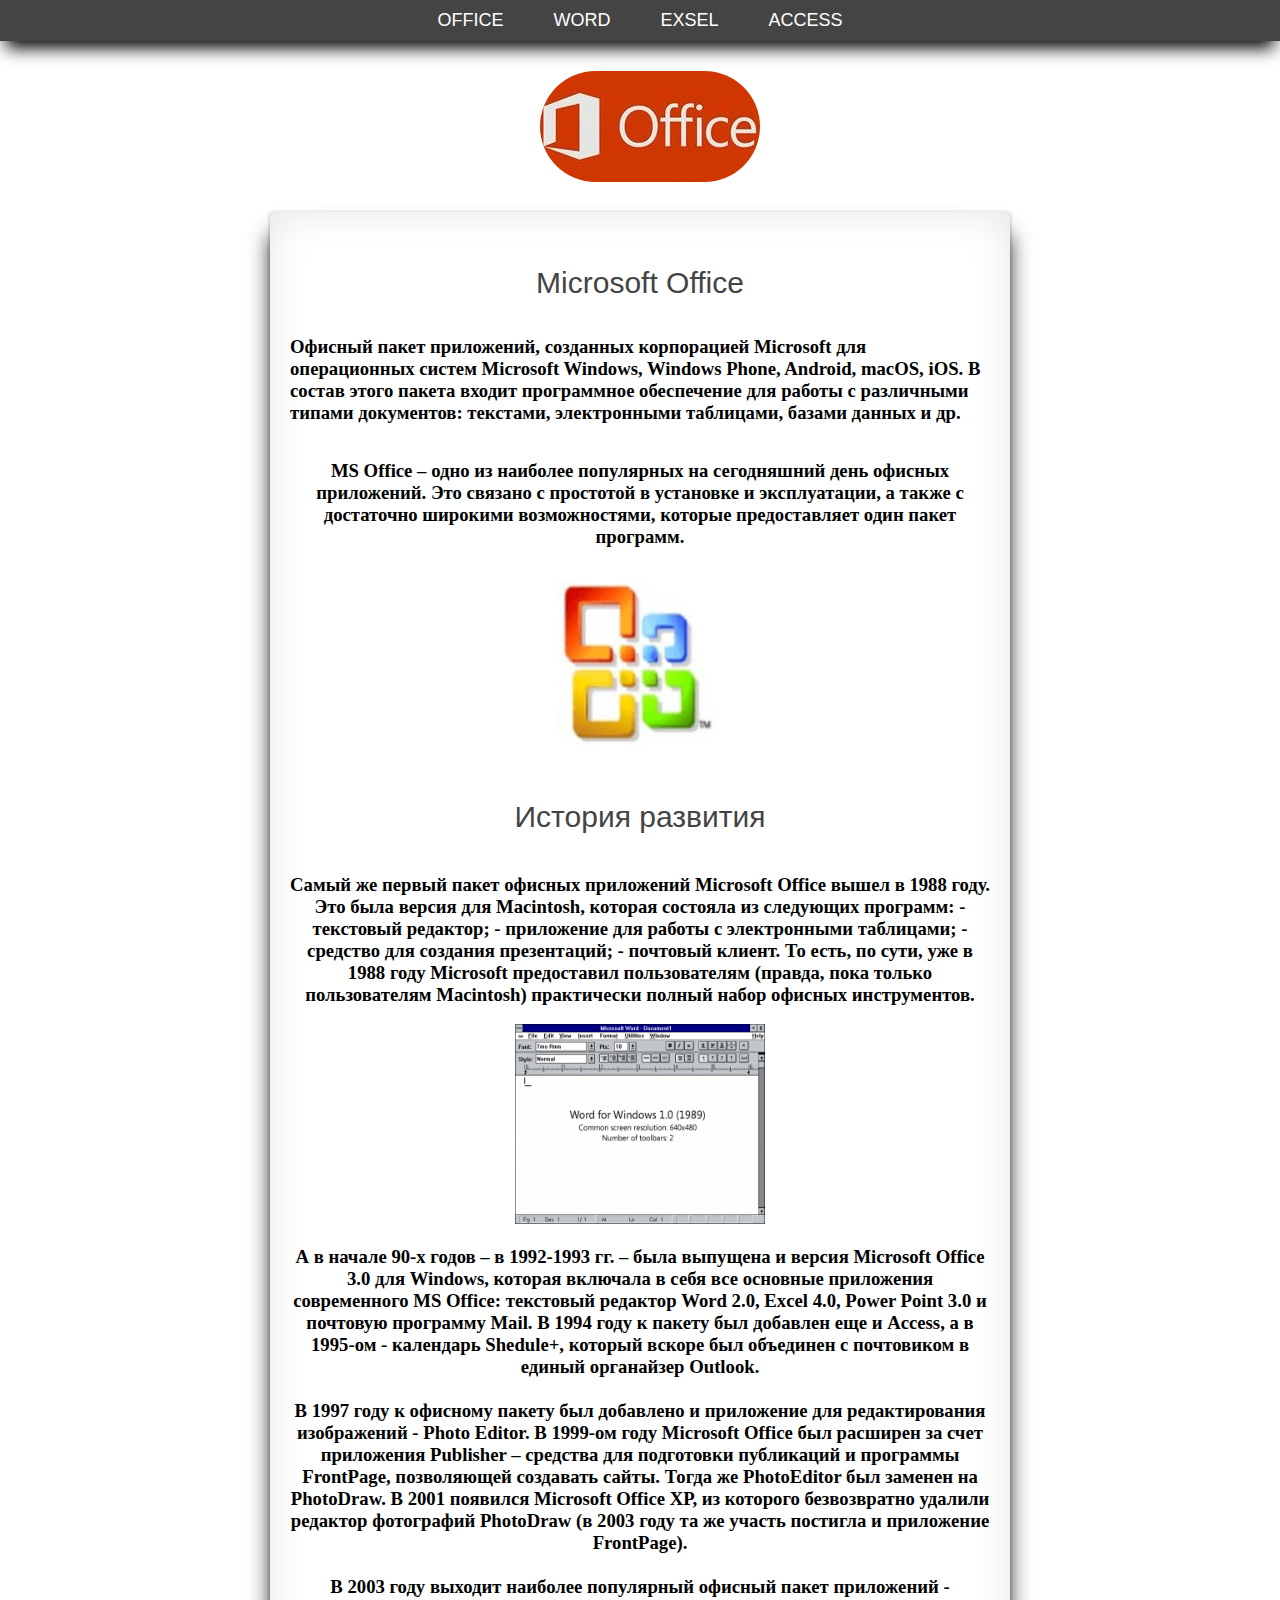
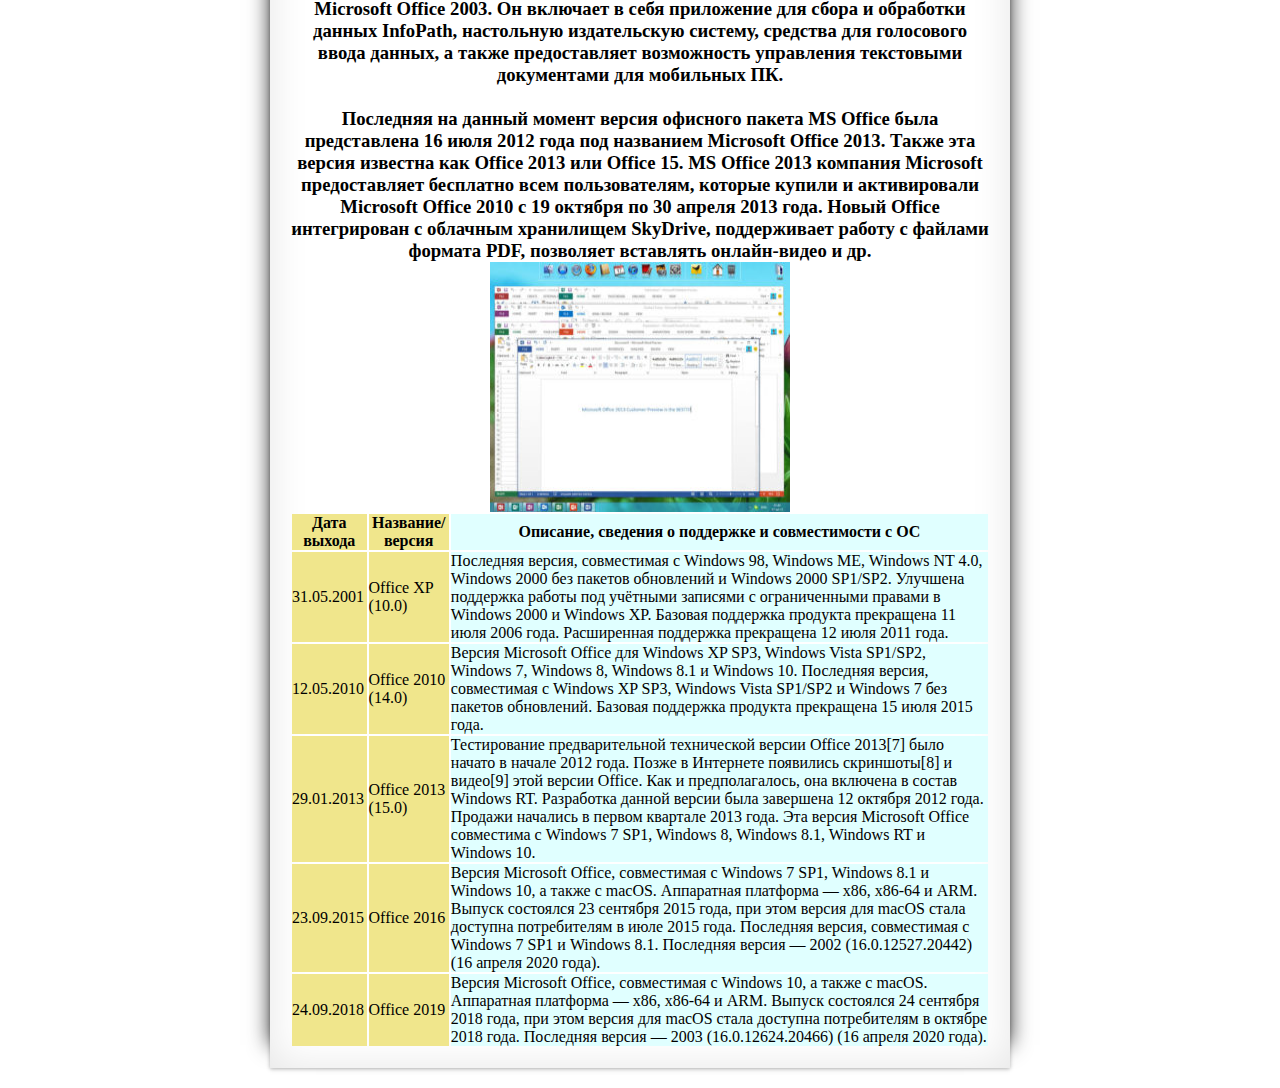
==== index.html @ 29defe3b "Rename OFFICE.html to index.html" ====
<html>
<head>
<title>MS OFFICE</title>
<meta charset="utf-8">
<link rel="stylesheet" type="text/css" href="20.css">
</head>
<body>
<div class="blok-menu">
<ul class="menu">
<li><a href="OFFICE.html">OFFICE</a></li>
<li><a href="WORD.html">WORD</a></li>
<li><a href="EXSEL.html">EXSEL</a></li>
<li><a href="ACСESS.html">ACСESS</a></li>
</ul>
</div>
<div class="logo">
<img width="220px" height="111px" src="image\logo.jpg" >
</div>
<div class="content">

<h2><br>Microsoft Office</h2></br>

<br><h3> Офисный пакет приложений, созданных корпорацией Microsoft для операционных систем Microsoft Windows, Windows Phone, Android, macOS, iOS. В состав этого пакета входит программное обеспечение для работы с различными типами документов: текстами, электронными таблицами, базами данных и др.</h3></br>
 <center>
<br><h3>MS Office – одно из наиболее популярных на сегодняшний день офисных приложений. Это связано с простотой в установке и эксплуатации, а также с достаточно широкими возможностями, которые предоставляет один пакет программ.</h3></br>
<img width="200px" height="200px" src="image\10.png">
<h2><br>История развития</h2></br>
<h3><br>Cамый же первый пакет офисных приложений Microsoft Office вышел в 1988 году. Это была версия для Macintosh, которая состояла из следующих программ:

- текстовый редактор;
- приложение для работы с электронными таблицами;
- средство для создания презентаций;
- почтовый клиент.

То есть, по сути, уже в 1988 году Microsoft предоставил пользователям (правда, пока только пользователям Macintosh) практически полный набор офисных инструментов.</h3><br>
<img width="250px" height="200px"src="image\11.png">
<h3><br>А в начале 90-х годов – в 1992-1993 гг. – была выпущена и версия Microsoft Office 3.0 для Windows, которая включала в себя все основные приложения современного MS Office: текстовый редактор Word 2.0, Excel 4.0, Power Point 3.0 и почтовую программу Mail. В 1994 году к пакету был добавлен еще и Access, а в 1995-ом - календарь Shedule+, который вскоре был объединен с почтовиком в единый органайзер Outlook.
	<h3><br>В 1997 году к офисному пакету был добавлено и приложение для редактирования изображений - Photo Editor. В 1999-ом году Microsoft Office был расширен за счет приложения Publisher – средства для подготовки публикаций и программы FrontPage, позволяющей создавать сайты. Тогда же PhotoEditor был заменен на PhotoDraw.

В 2001 появился Microsoft Office ХР, из которого безвозвратно удалили редактор фотографий PhotoDraw (в 2003 году та же участь постигла и приложение FrontPage).</h3>
<h3><br>В 2003 году выходит наиболее популярный офисный пакет приложений - Microsoft Office 2003. Он включает в себя приложение для сбора и обработки данных InfoPath, настольную издательскую систему, средства для голосового ввода данных, а также предоставляет возможность управления текстовыми документами для мобильных ПК.
<h3><br>Последняя на данный момент версия офисного пакета MS Office была представлена 16 июля 2012 года под названием Microsoft Office 2013. Также эта версия известна как Office 2013 или Office 15. MS Office 2013 компания Microsoft предоставляет бесплатно всем пользователям, которые купили и активировали Microsoft Office 2010 с 19 октября по 30 апреля 2013 года. Новый Office интегрирован с облачным хранилищем SkyDrive, поддерживает работу с файлами формата PDF, позволяет вставлять онлайн-видео и др.</h3>
<img width="300px" height="250px" src="image\15.jpg">

<table>
  <colgroup>
    <col span="2" style="background:Khaki"><!-- С помощью этой конструкции задаем цвет фона для первых двух столбцов таблицы-->
    <col style="background-color:LightCyan"><!-- Задаем цвет фона для следующего (одного) столбца таблицы-->
  </colgroup>
  <tr>
    <th>Дата выхода</th>
    <th>Название/версия</th>
    <th>Описание, сведения о поддержке и совместимости с ОС</th>
  </tr>
  <tr>
    <td>31.05.2001</td>
    <td>Office XP (10.0)</td>
    <td>Последняя версия, совместимая с Windows 98, Windows ME, Windows NT 4.0, Windows 2000 без пакетов обновлений и Windows 2000 SP1/SP2. Улучшена поддержка работы под учётными записями с ограниченными правами в Windows 2000 и Windows XP. Базовая поддержка продукта прекращена 11 июля 2006 года. Расширенная поддержка прекращена 12 июля 2011 года.</td>
  </tr>
  <tr>
    <td>12.05.2010</td>
    <td>Office 2010 (14.0)</td>
    <td>Версия Microsoft Office для Windows XP SP3, Windows Vista SP1/SP2, Windows 7, Windows 8, Windows 8.1 и Windows 10. Последняя версия, совместимая с Windows XP SP3, Windows Vista SP1/SP2 и Windows 7 без пакетов обновлений. Базовая поддержка продукта прекращена 15 июля 2015 года.</td>
  </tr>
  <td>29.01.2013</td>
    <td>Office 2013 (15.0)</td>
    <td>Тестирование предварительной технической версии Office 2013[7] было начато в начале 2012 года. Позже в Интернете появились скриншоты[8] и видео[9] этой версии Office. Как и предполагалось, она включена в состав Windows RT. Разработка данной версии была завершена 12 октября 2012 года. Продажи начались в первом квартале 2013 года. Эта версия Microsoft Office совместима с Windows 7 SP1, Windows 8, Windows 8.1, Windows RT и Windows 10.
</td>
<tr>
	<td>23.09.2015</td>
		<td>Office 2016</td>
			<td>Версия Microsoft Office, совместимая с Windows 7 SP1, Windows 8.1 и Windows 10, а также с macOS. Аппаратная платформа — x86, x86-64 и ARM. Выпуск состоялся 23 сентября 2015 года, при этом версия для macOS стала доступна потребителям в июле 2015 года. Последняя версия, совместимая с Windows 7 SP1 и Windows 8.1. Последняя версия — 2002 (16.0.12527.20442) (16 апреля 2020 года).</td>
		</tr>
		<tr>
			<td>24.09.2018</td>
				<td>Office 2019</td>
					<td>Версия Microsoft Office, совместимая с Windows 10, а также с macOS. Аппаратная платформа — x86, x86-64 и ARM. Выпуск состоялся 24 сентября 2018 года, при этом версия для macOS стала доступна потребителям в октябре 2018 года. Последняя версия — 2003 (16.0.12624.20466) (16 апреля 2020 года).</td>
</table>

</center>
</div>
<div class="footer">
<p> </p>
</div>
</body>
</html>
---- 20.css ----
*
{
margin:0px ;
padding:0px;
}

.menu li
{
float:left;
list-style: none;
margin:10px 25px ;
}
.blok-menu
{
overflow: hidden;
background: #444;
box-shadow: 0px 13px 17px -6px #000000;
}
.menu
{
margin:0 auto;
display:table;
}
.menu li a
{
font: 18px Verdana, Arial, Helvetica, sans-serif;
color:#fff;
text-decoration: none;
}
.menu li a:hover
{
font: 18px Verdana, Arial, Helvetica, sans-serif;
color:#ccc;
border-bottom:1px dotted #ccc;
}
 
.logo
{
margin:0 auto;
width:200px;
margin-top:30px;
margin-bottom:30px;
}
 
.logo img
{
-moz-border-radius: 200px; /* Firefox */
-webkit-border-radius: 200px; /* Safari, Google Chrome */
-khtml-border-radius: 200px; /* KHTML */
-o-border-radius: 200px; /* Opera */
-ms-border-radius: 200px; /* IE8 */
-icab-border-radius: 200px; /* Icab */
border-radius: 200px; /* CSS3 */
}
 
.content
{
width:700px;
margin:0 auto;
padding:20px;
box-shadow: 0 1px 4px rgba(0, 0, 0, .3), -23px 0 20px -23px rgba(0, 0, 0, .8), 23px 0 20px -23px rgba(0, 0, 0, .8), 0 0 40px rgba(0, 0, 0, .1) inset;
}
 
.content h2
{
font: 30px Verdana, Arial, Helvetica, sans-serif;
color:#444;
text-align:center;
}
 
.content p
{
font: 14px Verdana, Arial, Helvetica, sans-serif;
color:#444;
text-indent:20px;
}
 
.footer
{
width:100%;
text-align:center;
margin-top:20px;
}
.footer p, .footer a
{
font: 14px Verdana, Arial, Helvetica, sans-serif;
color:#444;
}
 
.footer a
{
text-decoration: none;
border-bottom:1px dotted #444;
}
 
.footer a:hover
{
text-decoration: none;
border:0px;
}
.a.button7 {
  font-weight: 700;
  color: white;
  text-decoration: none;
  padding: .8em 1em calc(.8em + 3px);
  border-radius: 3px;
  background: rgb(64,199,129);
  box-shadow: 0 -3px rgb(53,167,110) inset;
  transition: 0.2s;
} 
.a.button7:hover { background: rgb(53, 167, 110); }
.a.button7:active {
  background: rgb(33,147,90);
  box-shadow: 0 3px rgb(33,147,90) inset;
}
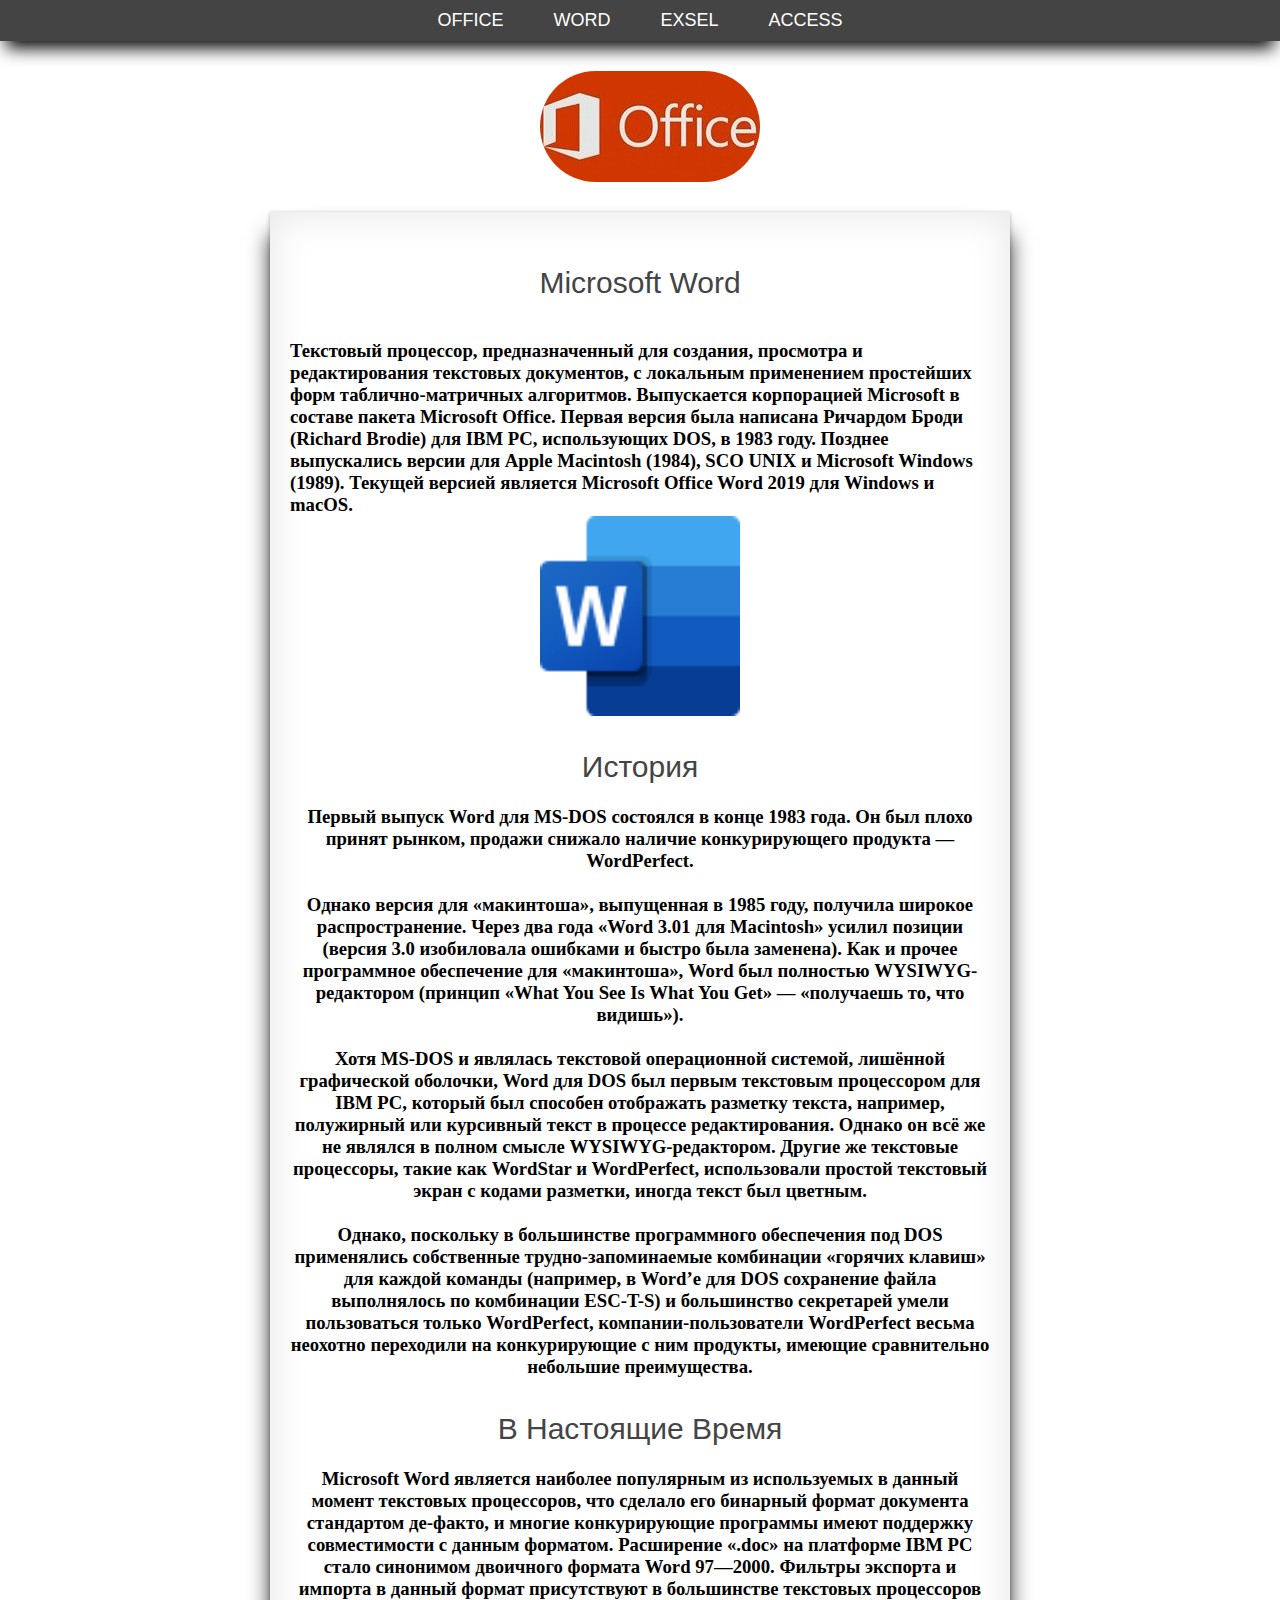
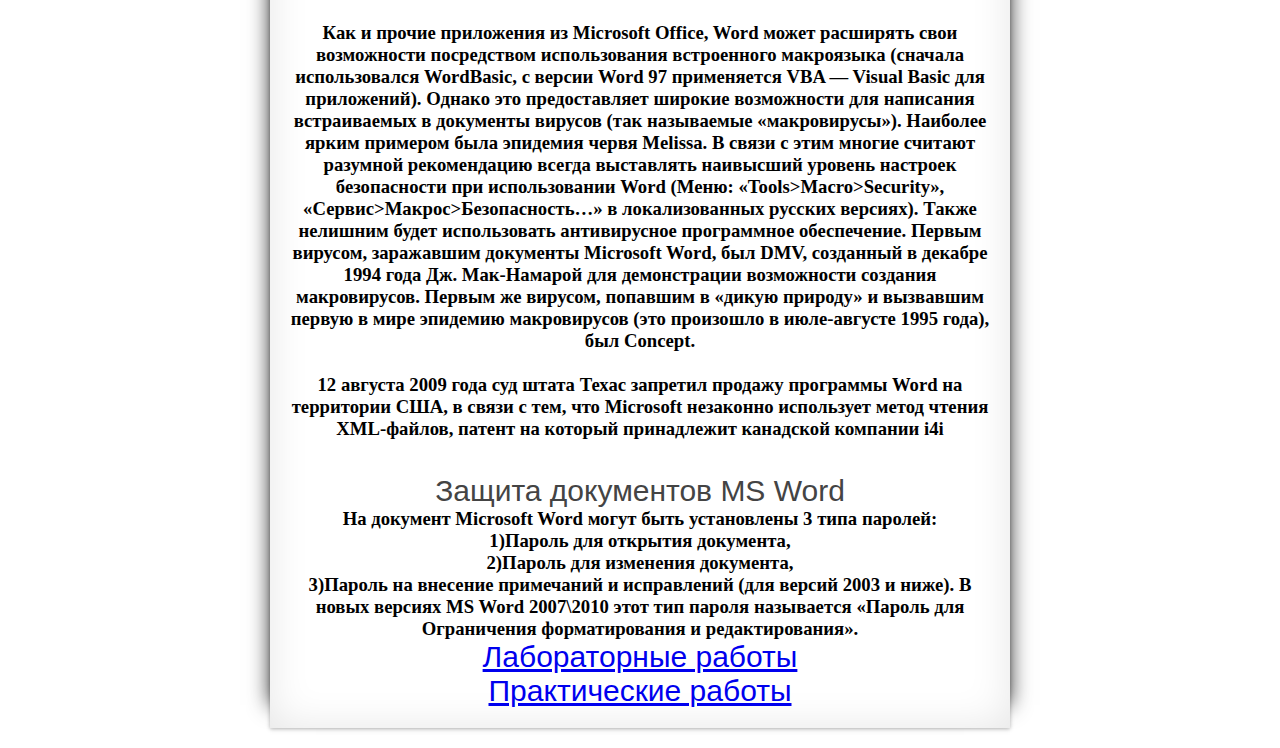
==== commit 4bfb3d09: "Rename MWORD.html to index.html" ====
--- a/index.html
+++ b/index.html
@@ -7,10 +7,11 @@
 <body>
 <div class="blok-menu">
 <ul class="menu">
-<li><a href="OFFICE.html">OFFICE</a></li>
-<li><a href="WORD.html">WORD</a></li>
+<li><a href="index.html">OFFICE</a></li>
+<li><a href="MWORD.html">WORD</a></li>
 <li><a href="EXSEL.html">EXSEL</a></li>
 <li><a href="ACСESS.html">ACСESS</a></li>
+
 </ul>
 </div>
 <div class="logo">
@@ -18,65 +19,28 @@
 </div>
 <div class="content">
 
-<h2><br>Microsoft Office</h2></br>
+<h2><br>Microsoft Word</h2></br>
+<h3><br>Текстовый процессор, предназначенный для создания, просмотра и редактирования текстовых документов, с локальным применением простейших форм таблично-матричных алгоритмов. Выпускается корпорацией Microsoft в составе пакета Microsoft Office. Первая версия была написана Ричардом Броди (Richard Brodie) для IBM PC, использующих DOS, в 1983 году. Позднее выпускались версии для Apple Macintosh (1984), SCO UNIX и Microsoft Windows (1989). Текущей версией является Microsoft Office Word 2019 для Windows и macOS.</h3>
+ <center>
+ 	<img width="200px" height="200px" src="image\12.png">
+ 	<h2><br>История</h2>
+ 	<h3><br>Первый выпуск Word для MS-DOS состоялся в конце 1983 года. Он был плохо принят рынком, продажи снижало наличие конкурирующего продукта — WordPerfect.</h3>
 
-<br><h3> Офисный пакет приложений, созданных корпорацией Microsoft для операционных систем Microsoft Windows, Windows Phone, Android, macOS, iOS. В состав этого пакета входит программное обеспечение для работы с различными типами документов: текстами, электронными таблицами, базами данных и др.</h3></br>
- <center>
-<br><h3>MS Office – одно из наиболее популярных на сегодняшний день офисных приложений. Это связано с простотой в установке и эксплуатации, а также с достаточно широкими возможностями, которые предоставляет один пакет программ.</h3></br>
-<img width="200px" height="200px" src="image\10.png">
-<h2><br>История развития</h2></br>
-<h3><br>Cамый же первый пакет офисных приложений Microsoft Office вышел в 1988 году. Это была версия для Macintosh, которая состояла из следующих программ:
+<h3><br>Однако версия для «макинтоша», выпущенная в 1985 году, получила широкое распространение. Через два года «Word 3.01 для Macintosh» усилил позиции (версия 3.0 изобиловала ошибками и быстро была заменена). Как и прочее программное обеспечение для «макинтоша», Word был полностью WYSIWYG-редактором (принцип «What You See Is What You Get» — «получаешь то, что видишь»).</h3>
 
-- текстовый редактор;
-- приложение для работы с электронными таблицами;
-- средство для создания презентаций;
-- почтовый клиент.
-
-То есть, по сути, уже в 1988 году Microsoft предоставил пользователям (правда, пока только пользователям Macintosh) практически полный набор офисных инструментов.</h3><br>
-<img width="250px" height="200px"src="image\11.png">
-<h3><br>А в начале 90-х годов – в 1992-1993 гг. – была выпущена и версия Microsoft Office 3.0 для Windows, которая включала в себя все основные приложения современного MS Office: текстовый редактор Word 2.0, Excel 4.0, Power Point 3.0 и почтовую программу Mail. В 1994 году к пакету был добавлен еще и Access, а в 1995-ом - календарь Shedule+, который вскоре был объединен с почтовиком в единый органайзер Outlook.
-	<h3><br>В 1997 году к офисному пакету был добавлено и приложение для редактирования изображений - Photo Editor. В 1999-ом году Microsoft Office был расширен за счет приложения Publisher – средства для подготовки публикаций и программы FrontPage, позволяющей создавать сайты. Тогда же PhotoEditor был заменен на PhotoDraw.
-
-В 2001 появился Microsoft Office ХР, из которого безвозвратно удалили редактор фотографий PhotoDraw (в 2003 году та же участь постигла и приложение FrontPage).</h3>
-<h3><br>В 2003 году выходит наиболее популярный офисный пакет приложений - Microsoft Office 2003. Он включает в себя приложение для сбора и обработки данных InfoPath, настольную издательскую систему, средства для голосового ввода данных, а также предоставляет возможность управления текстовыми документами для мобильных ПК.
-<h3><br>Последняя на данный момент версия офисного пакета MS Office была представлена 16 июля 2012 года под названием Microsoft Office 2013. Также эта версия известна как Office 2013 или Office 15. MS Office 2013 компания Microsoft предоставляет бесплатно всем пользователям, которые купили и активировали Microsoft Office 2010 с 19 октября по 30 апреля 2013 года. Новый Office интегрирован с облачным хранилищем SkyDrive, поддерживает работу с файлами формата PDF, позволяет вставлять онлайн-видео и др.</h3>
-<img width="300px" height="250px" src="image\15.jpg">
-
-<table>
-  <colgroup>
-    <col span="2" style="background:Khaki"><!-- С помощью этой конструкции задаем цвет фона для первых двух столбцов таблицы-->
-    <col style="background-color:LightCyan"><!-- Задаем цвет фона для следующего (одного) столбца таблицы-->
-  </colgroup>
-  <tr>
-    <th>Дата выхода</th>
-    <th>Название/версия</th>
-    <th>Описание, сведения о поддержке и совместимости с ОС</th>
-  </tr>
-  <tr>
-    <td>31.05.2001</td>
-    <td>Office XP (10.0)</td>
-    <td>Последняя версия, совместимая с Windows 98, Windows ME, Windows NT 4.0, Windows 2000 без пакетов обновлений и Windows 2000 SP1/SP2. Улучшена поддержка работы под учётными записями с ограниченными правами в Windows 2000 и Windows XP. Базовая поддержка продукта прекращена 11 июля 2006 года. Расширенная поддержка прекращена 12 июля 2011 года.</td>
-  </tr>
-  <tr>
-    <td>12.05.2010</td>
-    <td>Office 2010 (14.0)</td>
-    <td>Версия Microsoft Office для Windows XP SP3, Windows Vista SP1/SP2, Windows 7, Windows 8, Windows 8.1 и Windows 10. Последняя версия, совместимая с Windows XP SP3, Windows Vista SP1/SP2 и Windows 7 без пакетов обновлений. Базовая поддержка продукта прекращена 15 июля 2015 года.</td>
-  </tr>
-  <td>29.01.2013</td>
-    <td>Office 2013 (15.0)</td>
-    <td>Тестирование предварительной технической версии Office 2013[7] было начато в начале 2012 года. Позже в Интернете появились скриншоты[8] и видео[9] этой версии Office. Как и предполагалось, она включена в состав Windows RT. Разработка данной версии была завершена 12 октября 2012 года. Продажи начались в первом квартале 2013 года. Эта версия Microsoft Office совместима с Windows 7 SP1, Windows 8, Windows 8.1, Windows RT и Windows 10.
-</td>
-<tr>
-	<td>23.09.2015</td>
-		<td>Office 2016</td>
-			<td>Версия Microsoft Office, совместимая с Windows 7 SP1, Windows 8.1 и Windows 10, а также с macOS. Аппаратная платформа — x86, x86-64 и ARM. Выпуск состоялся 23 сентября 2015 года, при этом версия для macOS стала доступна потребителям в июле 2015 года. Последняя версия, совместимая с Windows 7 SP1 и Windows 8.1. Последняя версия — 2002 (16.0.12527.20442) (16 апреля 2020 года).</td>
-		</tr>
-		<tr>
-			<td>24.09.2018</td>
-				<td>Office 2019</td>
-					<td>Версия Microsoft Office, совместимая с Windows 10, а также с macOS. Аппаратная платформа — x86, x86-64 и ARM. Выпуск состоялся 24 сентября 2018 года, при этом версия для macOS стала доступна потребителям в октябре 2018 года. Последняя версия — 2003 (16.0.12624.20466) (16 апреля 2020 года).</td>
-</table>
-
+<h3><br>Хотя MS-DOS и являлась текстовой операционной системой, лишённой графической оболочки, Word для DOS был первым текстовым процессором для IBM PC, который был способен отображать разметку текста, например, полужирный или курсивный текст в процессе редактирования. Однако он всё же не являлся в полном смысле WYSIWYG-редактором. Другие же текстовые процессоры, такие как WordStar и WordPerfect, использовали простой текстовый экран с кодами разметки, иногда текст был цветным.</h3>
+<h3><br>Однако, поскольку в большинстве программного обеспечения под DOS применялись собственные трудно-запоминаемые комбинации «горячих клавиш» для каждой команды (например, в Word’е для DOS сохранение файла выполнялось по комбинации ESC-T-S) и большинство секретарей умели пользоваться только WordPerfect, компании-пользователи WordPerfect весьма неохотно переходили на конкурирующие с ним продукты, имеющие сравнительно небольшие преимущества.</h3>
+<h2><br>В Настоящие Время</h2>
+<h3><br>Microsoft Word является наиболее популярным из используемых в данный момент текстовых процессоров, что сделало его бинарный формат документа стандартом де-факто, и многие конкурирующие программы имеют поддержку совместимости с данным форматом. Расширение «.doc» на платформе IBM PC стало синонимом двоичного формата Word 97—2000. Фильтры экспорта и импорта в данный формат присутствуют в большинстве текстовых процессоров</h3>
+<h3><br>Как и прочие приложения из Microsoft Office, Word может расширять свои возможности посредством использования встроенного макроязыка (сначала использовался WordBasic, с версии Word 97 применяется VBA — Visual Basic для приложений). Однако это предоставляет широкие возможности для написания встраиваемых в документы вирусов (так называемые «макровирусы»). Наиболее ярким примером была эпидемия червя Melissa. В связи с этим многие считают разумной рекомендацию всегда выставлять наивысший уровень настроек безопасности при использовании Word (Меню: «Tools>Macro>Security», «Сервис>Макрос>Безопасность…» в локализованных русских версиях). Также нелишним будет использовать антивирусное программное обеспечение. Первым вирусом, заражавшим документы Microsoft Word, был DMV, созданный в декабре 1994 года Дж. Мак-Намарой для демонстрации возможности создания макровирусов. Первым же вирусом, попавшим в «дикую природу» и вызвавшим первую в мире эпидемию макровирусов (это произошло в июле-августе 1995 года), был Concept.</h3>
+<h3><br>12 августа 2009 года суд штата Техас запретил продажу программы Word на территории США, в связи с тем, что Microsoft незаконно использует метод чтения XML-файлов, патент на который принадлежит канадской компании i4i</h3>
+<h2><br>Защита документов MS Word</h2>
+<h3>На документ Microsoft Word могут быть установлены 3 типа паролей:</h3>
+<h3> 1)Пароль для открытия документа,</h3>
+<h3>2)Пароль для изменения документа,</h3>
+<h3>3)Пароль на внесение примечаний и исправлений (для версий 2003 и ниже). В новых версиях MS Word 2007\2010 этот тип пароля называется «Пароль для Ограничения форматирования и редактирования».</h3>
+<h2><a href="Работа1.html" class="button7">Лабораторные работы </a></h2>
+<h2><a href="Работа2.html" class="button7">Практические работы </a>
 </center>
 </div>
 <div class="footer">
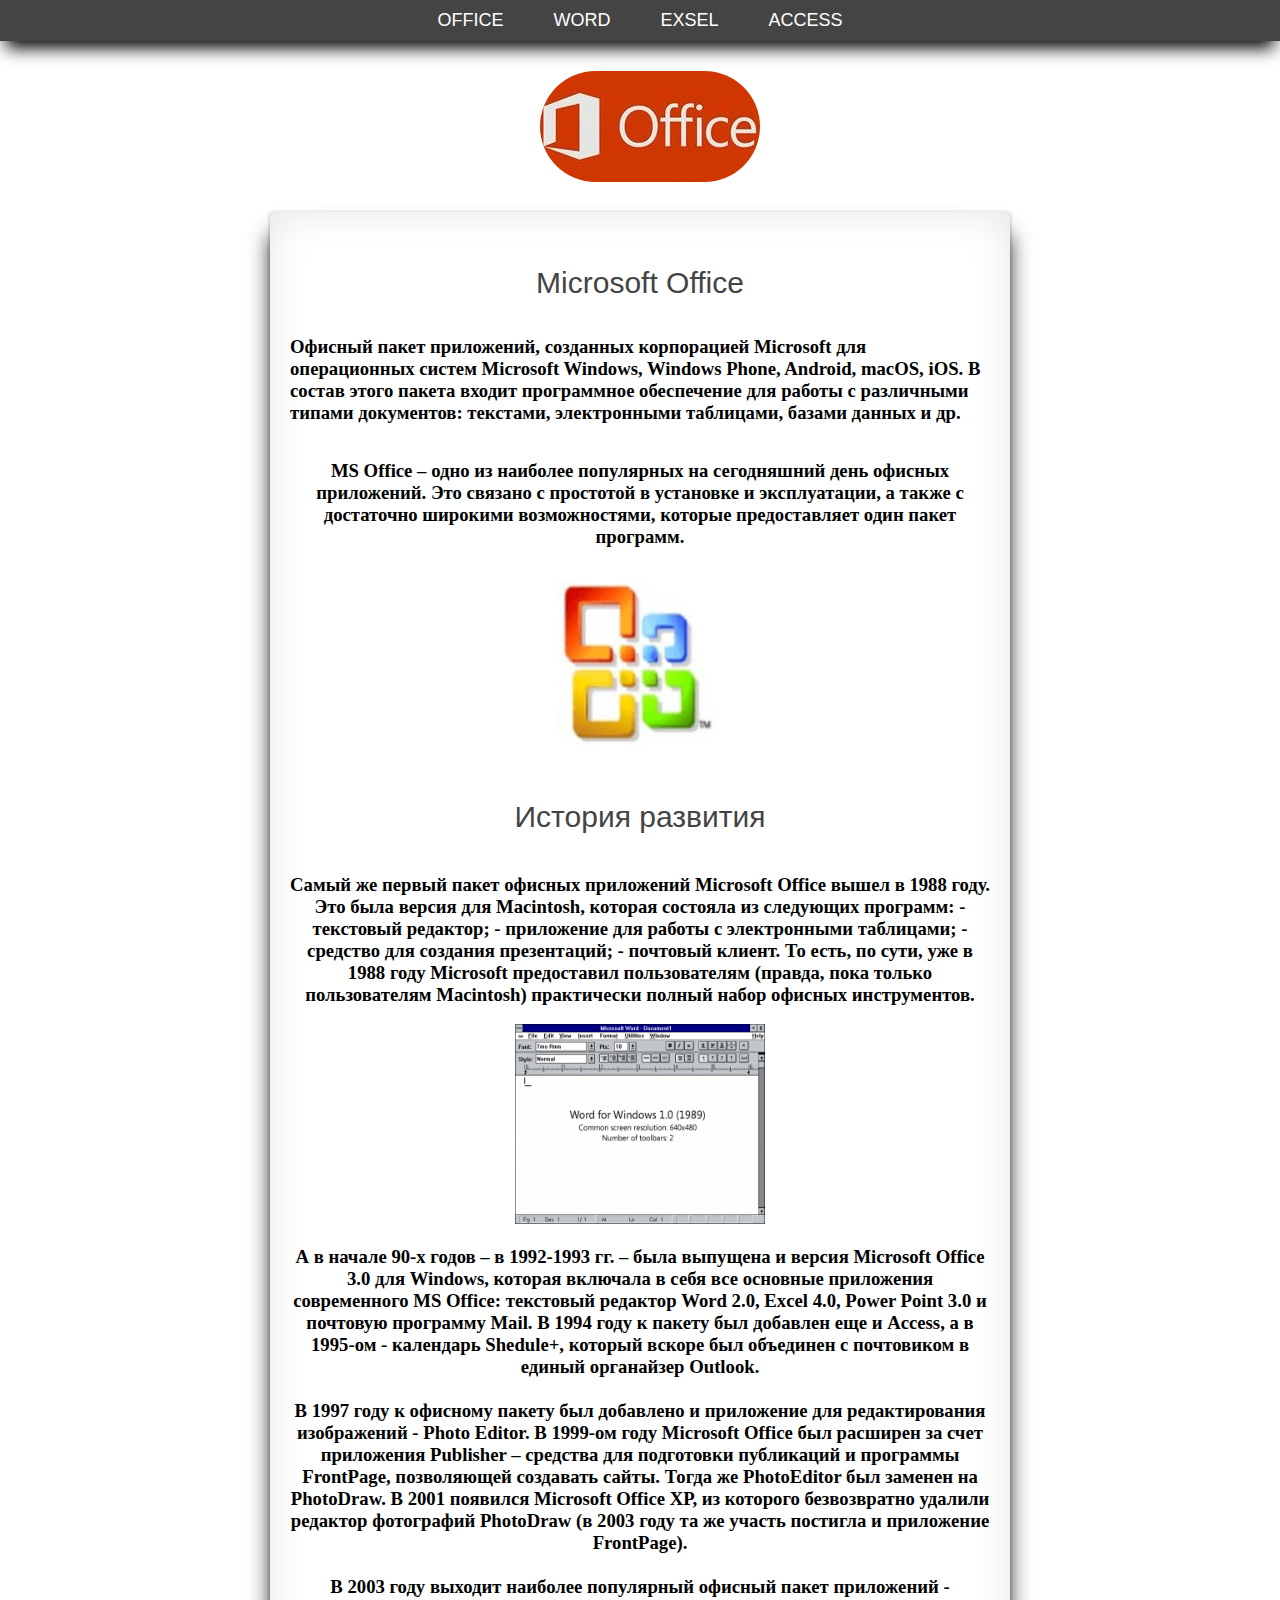
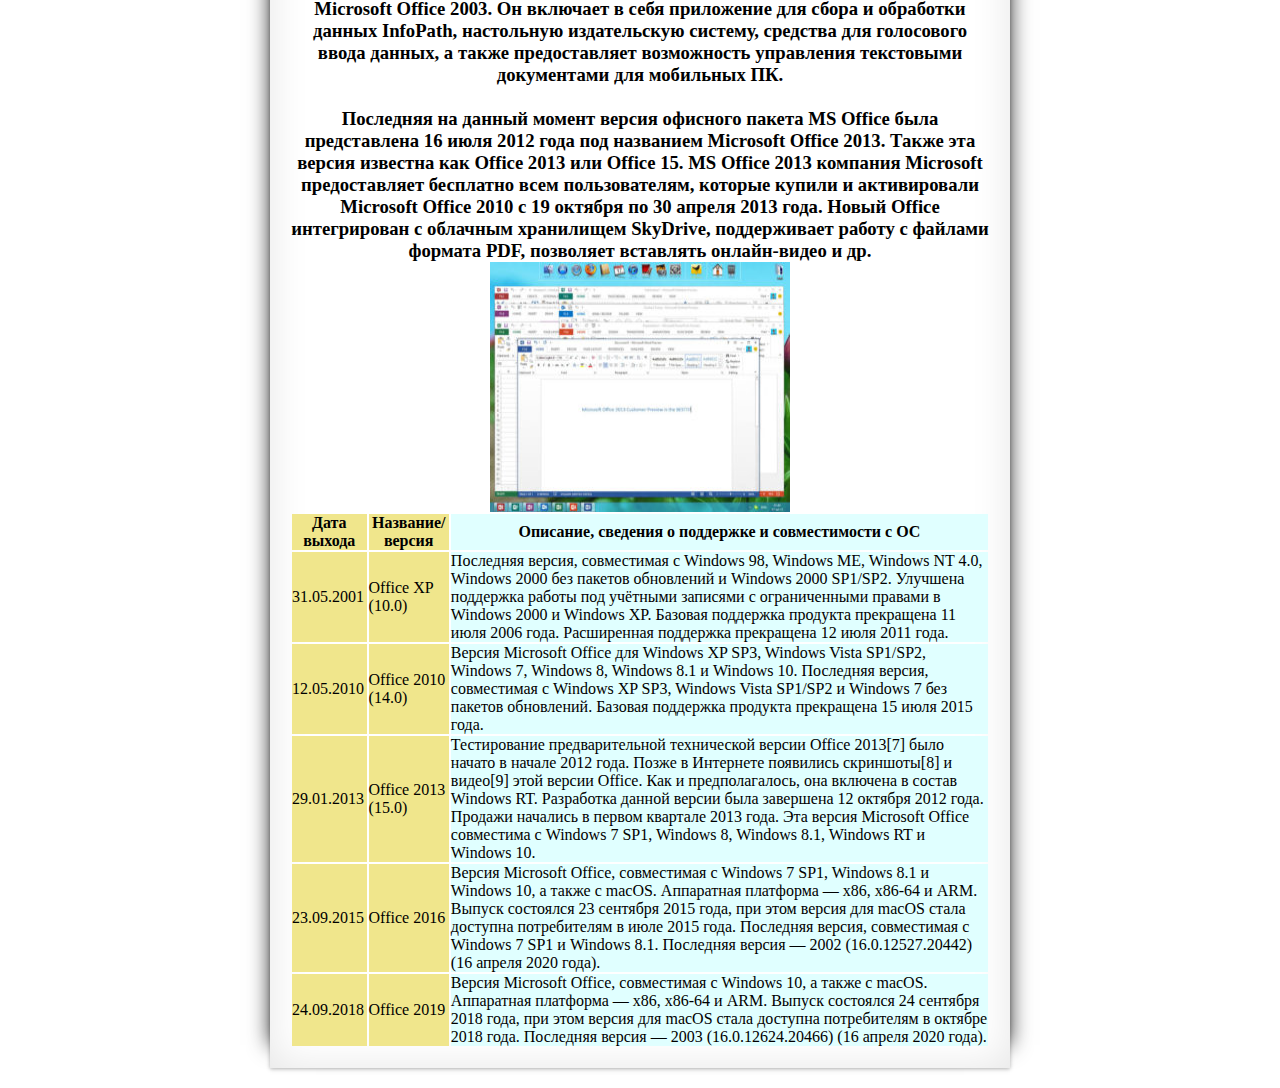
==== commit 0868aafd: "4" ====
--- a/index.html
+++ b/index.html
@@ -8,10 +8,9 @@
 <div class="blok-menu">
 <ul class="menu">
 <li><a href="index.html">OFFICE</a></li>
-<li><a href="MWORD.html">WORD</a></li>
+<li><a href="secondPage.html">WORD</a></li>
 <li><a href="EXSEL.html">EXSEL</a></li>
 <li><a href="ACСESS.html">ACСESS</a></li>
-
 </ul>
 </div>
 <div class="logo">
@@ -19,32 +18,69 @@
 </div>
 <div class="content">
 
-<h2><br>Microsoft Word</h2></br>
-<h3><br>Текстовый процессор, предназначенный для создания, просмотра и редактирования текстовых документов, с локальным применением простейших форм таблично-матричных алгоритмов. Выпускается корпорацией Microsoft в составе пакета Microsoft Office. Первая версия была написана Ричардом Броди (Richard Brodie) для IBM PC, использующих DOS, в 1983 году. Позднее выпускались версии для Apple Macintosh (1984), SCO UNIX и Microsoft Windows (1989). Текущей версией является Microsoft Office Word 2019 для Windows и macOS.</h3>
+<h2><br>Microsoft Office</h2></br>
+
+<br><h3> Офисный пакет приложений, созданных корпорацией Microsoft для операционных систем Microsoft Windows, Windows Phone, Android, macOS, iOS. В состав этого пакета входит программное обеспечение для работы с различными типами документов: текстами, электронными таблицами, базами данных и др.</h3></br>
  <center>
- 	<img width="200px" height="200px" src="image\12.png">
- 	<h2><br>История</h2>
- 	<h3><br>Первый выпуск Word для MS-DOS состоялся в конце 1983 года. Он был плохо принят рынком, продажи снижало наличие конкурирующего продукта — WordPerfect.</h3>
+<br><h3>MS Office – одно из наиболее популярных на сегодняшний день офисных приложений. Это связано с простотой в установке и эксплуатации, а также с достаточно широкими возможностями, которые предоставляет один пакет программ.</h3></br>
+<img width="200px" height="200px" src="image\10.png">
+<h2><br>История развития</h2></br>
+<h3><br>Cамый же первый пакет офисных приложений Microsoft Office вышел в 1988 году. Это была версия для Macintosh, которая состояла из следующих программ:
 
-<h3><br>Однако версия для «макинтоша», выпущенная в 1985 году, получила широкое распространение. Через два года «Word 3.01 для Macintosh» усилил позиции (версия 3.0 изобиловала ошибками и быстро была заменена). Как и прочее программное обеспечение для «макинтоша», Word был полностью WYSIWYG-редактором (принцип «What You See Is What You Get» — «получаешь то, что видишь»).</h3>
+- текстовый редактор;
+- приложение для работы с электронными таблицами;
+- средство для создания презентаций;
+- почтовый клиент.
 
-<h3><br>Хотя MS-DOS и являлась текстовой операционной системой, лишённой графической оболочки, Word для DOS был первым текстовым процессором для IBM PC, который был способен отображать разметку текста, например, полужирный или курсивный текст в процессе редактирования. Однако он всё же не являлся в полном смысле WYSIWYG-редактором. Другие же текстовые процессоры, такие как WordStar и WordPerfect, использовали простой текстовый экран с кодами разметки, иногда текст был цветным.</h3>
-<h3><br>Однако, поскольку в большинстве программного обеспечения под DOS применялись собственные трудно-запоминаемые комбинации «горячих клавиш» для каждой команды (например, в Word’е для DOS сохранение файла выполнялось по комбинации ESC-T-S) и большинство секретарей умели пользоваться только WordPerfect, компании-пользователи WordPerfect весьма неохотно переходили на конкурирующие с ним продукты, имеющие сравнительно небольшие преимущества.</h3>
-<h2><br>В Настоящие Время</h2>
-<h3><br>Microsoft Word является наиболее популярным из используемых в данный момент текстовых процессоров, что сделало его бинарный формат документа стандартом де-факто, и многие конкурирующие программы имеют поддержку совместимости с данным форматом. Расширение «.doc» на платформе IBM PC стало синонимом двоичного формата Word 97—2000. Фильтры экспорта и импорта в данный формат присутствуют в большинстве текстовых процессоров</h3>
-<h3><br>Как и прочие приложения из Microsoft Office, Word может расширять свои возможности посредством использования встроенного макроязыка (сначала использовался WordBasic, с версии Word 97 применяется VBA — Visual Basic для приложений). Однако это предоставляет широкие возможности для написания встраиваемых в документы вирусов (так называемые «макровирусы»). Наиболее ярким примером была эпидемия червя Melissa. В связи с этим многие считают разумной рекомендацию всегда выставлять наивысший уровень настроек безопасности при использовании Word (Меню: «Tools>Macro>Security», «Сервис>Макрос>Безопасность…» в локализованных русских версиях). Также нелишним будет использовать антивирусное программное обеспечение. Первым вирусом, заражавшим документы Microsoft Word, был DMV, созданный в декабре 1994 года Дж. Мак-Намарой для демонстрации возможности создания макровирусов. Первым же вирусом, попавшим в «дикую природу» и вызвавшим первую в мире эпидемию макровирусов (это произошло в июле-августе 1995 года), был Concept.</h3>
-<h3><br>12 августа 2009 года суд штата Техас запретил продажу программы Word на территории США, в связи с тем, что Microsoft незаконно использует метод чтения XML-файлов, патент на который принадлежит канадской компании i4i</h3>
-<h2><br>Защита документов MS Word</h2>
-<h3>На документ Microsoft Word могут быть установлены 3 типа паролей:</h3>
-<h3> 1)Пароль для открытия документа,</h3>
-<h3>2)Пароль для изменения документа,</h3>
-<h3>3)Пароль на внесение примечаний и исправлений (для версий 2003 и ниже). В новых версиях MS Word 2007\2010 этот тип пароля называется «Пароль для Ограничения форматирования и редактирования».</h3>
-<h2><a href="Работа1.html" class="button7">Лабораторные работы </a></h2>
-<h2><a href="Работа2.html" class="button7">Практические работы </a>
+То есть, по сути, уже в 1988 году Microsoft предоставил пользователям (правда, пока только пользователям Macintosh) практически полный набор офисных инструментов.</h3><br>
+<img width="250px" height="200px"src="image\11.png">
+<h3><br>А в начале 90-х годов – в 1992-1993 гг. – была выпущена и версия Microsoft Office 3.0 для Windows, которая включала в себя все основные приложения современного MS Office: текстовый редактор Word 2.0, Excel 4.0, Power Point 3.0 и почтовую программу Mail. В 1994 году к пакету был добавлен еще и Access, а в 1995-ом - календарь Shedule+, который вскоре был объединен с почтовиком в единый органайзер Outlook.
+	<h3><br>В 1997 году к офисному пакету был добавлено и приложение для редактирования изображений - Photo Editor. В 1999-ом году Microsoft Office был расширен за счет приложения Publisher – средства для подготовки публикаций и программы FrontPage, позволяющей создавать сайты. Тогда же PhotoEditor был заменен на PhotoDraw.
+
+В 2001 появился Microsoft Office ХР, из которого безвозвратно удалили редактор фотографий PhotoDraw (в 2003 году та же участь постигла и приложение FrontPage).</h3>
+<h3><br>В 2003 году выходит наиболее популярный офисный пакет приложений - Microsoft Office 2003. Он включает в себя приложение для сбора и обработки данных InfoPath, настольную издательскую систему, средства для голосового ввода данных, а также предоставляет возможность управления текстовыми документами для мобильных ПК.
+<h3><br>Последняя на данный момент версия офисного пакета MS Office была представлена 16 июля 2012 года под названием Microsoft Office 2013. Также эта версия известна как Office 2013 или Office 15. MS Office 2013 компания Microsoft предоставляет бесплатно всем пользователям, которые купили и активировали Microsoft Office 2010 с 19 октября по 30 апреля 2013 года. Новый Office интегрирован с облачным хранилищем SkyDrive, поддерживает работу с файлами формата PDF, позволяет вставлять онлайн-видео и др.</h3>
+<img width="300px" height="250px" src="image\15.jpg">
+
+<table>
+  <colgroup>
+    <col span="2" style="background:Khaki"><!-- С помощью этой конструкции задаем цвет фона для первых двух столбцов таблицы-->
+    <col style="background-color:LightCyan"><!-- Задаем цвет фона для следующего (одного) столбца таблицы-->
+  </colgroup>
+  <tr>
+    <th>Дата выхода</th>
+    <th>Название/версия</th>
+    <th>Описание, сведения о поддержке и совместимости с ОС</th>
+  </tr>
+  <tr>
+    <td>31.05.2001</td>
+    <td>Office XP (10.0)</td>
+    <td>Последняя версия, совместимая с Windows 98, Windows ME, Windows NT 4.0, Windows 2000 без пакетов обновлений и Windows 2000 SP1/SP2. Улучшена поддержка работы под учётными записями с ограниченными правами в Windows 2000 и Windows XP. Базовая поддержка продукта прекращена 11 июля 2006 года. Расширенная поддержка прекращена 12 июля 2011 года.</td>
+  </tr>
+  <tr>
+    <td>12.05.2010</td>
+    <td>Office 2010 (14.0)</td>
+    <td>Версия Microsoft Office для Windows XP SP3, Windows Vista SP1/SP2, Windows 7, Windows 8, Windows 8.1 и Windows 10. Последняя версия, совместимая с Windows XP SP3, Windows Vista SP1/SP2 и Windows 7 без пакетов обновлений. Базовая поддержка продукта прекращена 15 июля 2015 года.</td>
+  </tr>
+  <td>29.01.2013</td>
+    <td>Office 2013 (15.0)</td>
+    <td>Тестирование предварительной технической версии Office 2013[7] было начато в начале 2012 года. Позже в Интернете появились скриншоты[8] и видео[9] этой версии Office. Как и предполагалось, она включена в состав Windows RT. Разработка данной версии была завершена 12 октября 2012 года. Продажи начались в первом квартале 2013 года. Эта версия Microsoft Office совместима с Windows 7 SP1, Windows 8, Windows 8.1, Windows RT и Windows 10.
+</td>
+<tr>
+	<td>23.09.2015</td>
+		<td>Office 2016</td>
+			<td>Версия Microsoft Office, совместимая с Windows 7 SP1, Windows 8.1 и Windows 10, а также с macOS. Аппаратная платформа — x86, x86-64 и ARM. Выпуск состоялся 23 сентября 2015 года, при этом версия для macOS стала доступна потребителям в июле 2015 года. Последняя версия, совместимая с Windows 7 SP1 и Windows 8.1. Последняя версия — 2002 (16.0.12527.20442) (16 апреля 2020 года).</td>
+		</tr>
+		<tr>
+			<td>24.09.2018</td>
+				<td>Office 2019</td>
+					<td>Версия Microsoft Office, совместимая с Windows 10, а также с macOS. Аппаратная платформа — x86, x86-64 и ARM. Выпуск состоялся 24 сентября 2018 года, при этом версия для macOS стала доступна потребителям в октябре 2018 года. Последняя версия — 2003 (16.0.12624.20466) (16 апреля 2020 года).</td>
+</table>
+
 </center>
 </div>
 <div class="footer">
 <p> </p>
 </div>
 </body>
-</html>
+</html>